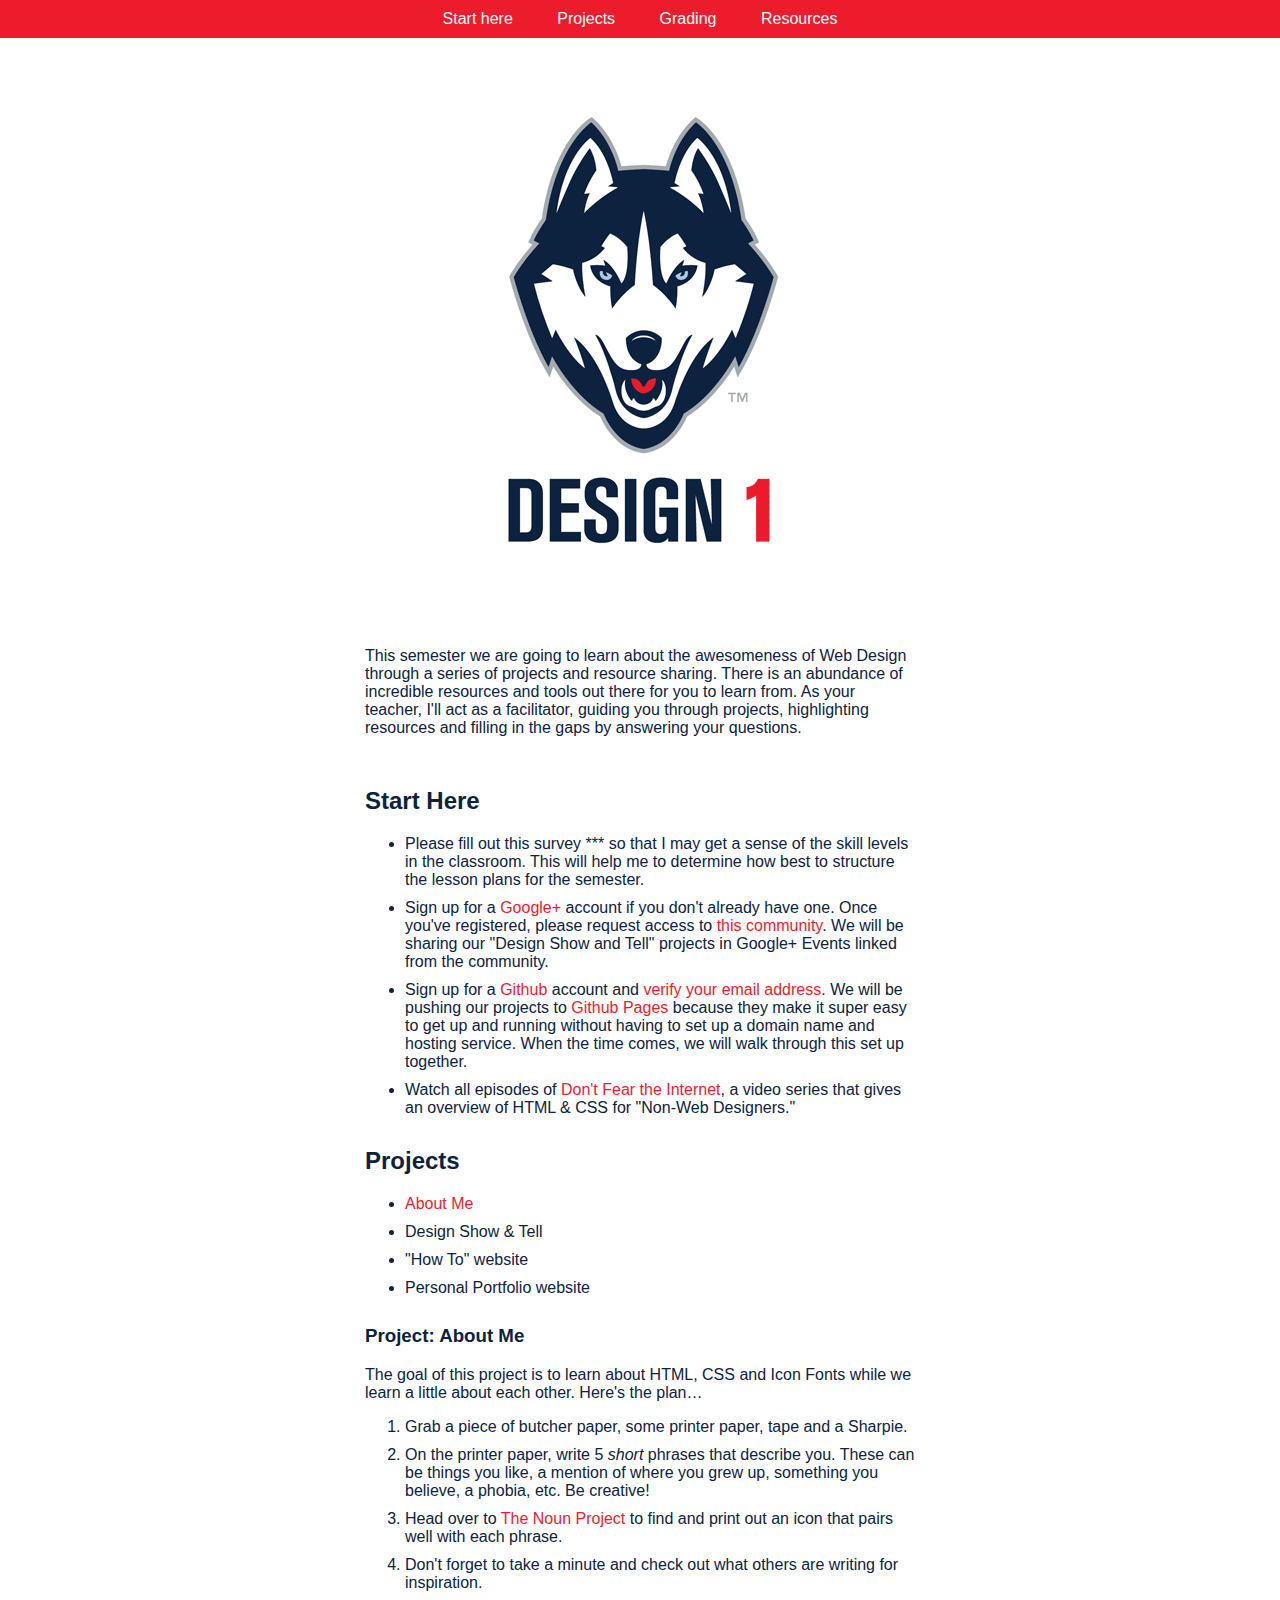
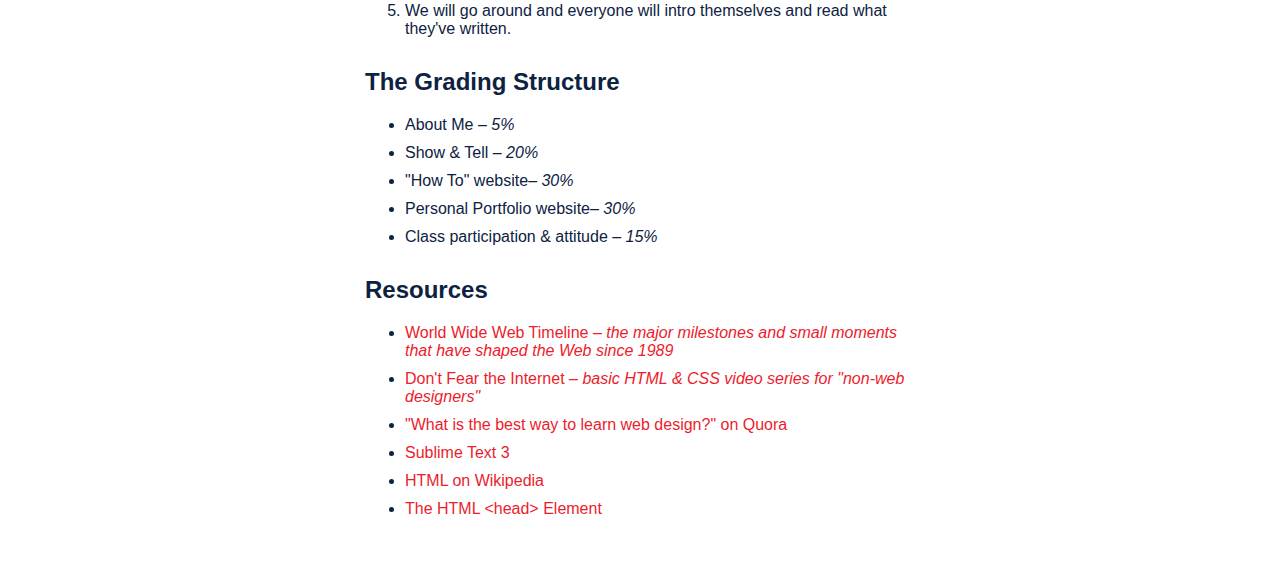
==== index.html @ 3c0ff1e0 "initial commit" ====
<!doctype html>

<html lang="en">
<head>

	<title>UCONN Design 1</title>
	<meta charset="utf-8">

	<!-- css -->
	<link rel="stylesheet" href="//normalize-css.googlecode.com/svn/trunk/normalize.css" />
	<link rel="stylesheet" href="css/style.css" />

</head>
<body>

	<nav class="nav">
		<ul class="nav__list">
			<li class="nav__item"><a href="#start">Start here</a></li>
			<li class="nav__item"><a href="#projects">Projects</a></li>
			<li class="nav__item"><a href="#grading">Grading</a></li>
			<li class="nav__item"><a href="#resources">Resources</a></li>
		</ul>
	</nav>

	<main>
		<h1 class="main__headline"><img src="img/Uconn-Design-1.gif" alt="UCONN Design 1"></h1>

		<p class="main__intro">  This semester we are going to learn about the awesomeness of Web Design through a series of projects and resource sharing. There is an abundance of incredible resources and tools out there for you to learn from. As your teacher, I'll act as a facilitator, guiding you through projects, highlighting resources and filling in the gaps by answering your questions.</p>

		<a class="anchor" name="start"></a>
		<h2>Start Here</h2>
		<ul>
			<li>
				Please fill out this survey *** so that I may get a sense of the skill levels in the classroom. This will help me to determine how best to structure the lesson plans for the semester.
			</li>
			<!-- <li>
				Sign up for a subscription to <a href="http://teamtreehouse.com/">Treehouse</a>. They offer a 14 day free trial and $9/month discounted student plan. To get the discount, they ask that you&hellip; <em>"<a href="mailto:help@teamtreehouse.com">email</a> a valid student photo ID or a valid photo ID with your name on it. We also need to see a recent class document, that includes your name, date and school's name, such as a class schedule, tuition bill or an unofficial transcript."</em>
			</li> -->
			<li>
				Sign up for a <a href="https://plus.google.com/">Google+</a> account if you don't already have one. Once you've registered, please request access to <a href="https://plus.google.com/communities/111374375350302567583">this community</a>. We will be sharing our "Design Show and Tell" projects in Google+ Events linked from the community.
			</li>
			<li>
				Sign up for a <a href="https://github.com/">Github</a> account and <a href="https://help.github.com/articles/verifying-your-email-address/">verify your email address</a>. We will be pushing our projects to <a href="https://pages.github.com/">Github Pages</a> because they make it super easy to get up and running without having to set up a domain name and hosting service. When the time comes, we will walk through this set up together.
			</li>
			<!-- <li>
				You are not required to buy a book, but if you learn better that way, I'd suggest ***
			</li> -->
			<li>				
				Watch all episodes of <a href="http://dontfeartheinternet.com/">Don't Fear the Internet</a>, a video series that gives an overview of <abbr>HTML</abbr> &amp; <abbr>CSS</abbr> for "Non-Web Designers."
			</li>
		</ul>

		<a class="anchor" name="projects"></a>
		<h2>Projects</h2>
		<ul>
			<li><a href="#project__aboutme">About Me</a></li>
			<li>Design Show &amp; Tell</li>
			<li>"How To" website</li>
			<li>Personal Portfolio website</li>
		</ul>

		<section>
			<a class="anchor" name="project__aboutme"></a>
			<h3>Project: About Me</h3>
			<p>The goal of this project is to learn about <abbr>HTML</abbr>, <abbr>CSS</abbr> and Icon Fonts while we learn a little about each other. Here's the plan&hellip;</p>
			<ol>
				<li>Grab a piece of butcher paper, some printer paper, tape and a Sharpie.</li>
				<li>On the printer paper, write 5 <em>short</em> phrases that describe you. These can be things you like, a mention of where you grew up, something you believe, a phobia, etc. Be creative!</li>
				<li>Head over to <a href="http://thenounproject.com/">The Noun Project</a> to find and print out an icon that pairs well with each phrase.</li>
				<li>Don't forget to take a minute and check out what others are writing for inspiration.</li>
				<li>We will go around and everyone will intro themselves and read what they've written.</li>
			</ol>

		</section>

		<a class="anchor" name="grading"></a>
		<h2>The Grading Structure</h2>
		<ul>
			<li>About Me <em>&ndash; 5%</em></li>
			<li>Show &amp; Tell <em>&ndash; 20%</em></li>
			<li>"How To" website<em>&ndash; 30%</em></li>
			<li>Personal Portfolio website<em>&ndash; 30%</em></li>
			<li>Class participation &amp; attitude <em>&ndash; 15%</em></li>
		</ul>

		<!-- <p>I've always been drawn to well designed things. I grew up skateboarding and listening to metal in Rockland County, NY. As a teenager, I loved the skateboarding culture and the artwork that accomapnied it. I remember obsessively staring at the detail of the graphics on the bottom of the skate boards in skateboard catalogs and the photos, use of type and whitespace in skateboard magazines. My friends and I used to take pictures and video of eachother skateboarding and doing stupid things, editing those photos and videos to share with a larger group of friends.</p>

		<p>Back in the dial up days kids used to use aol instant messanger to communicate. Turns out you could build these little programs or scripts to run inside the chat window. I had a friend who used to craft these little gems and unleash them on unsuspecting enemies. Because the script would essentially overload your bandwith, you're connection drop and you would be punted from the chat service, but not until you experienced a mini masterpiece. Imagine rainbows and middle fingers and pot leaves - all crafted with code. I found this whole experience mezmerizing! In between skate sessions, I started to watch over his shoulder as he would tinker - asking questions to learn more about the code he was writing, eventually crafting a punter of my very own.</p>

		<p>The web was just starting and as websites started to look more appealing, I started peering under the hood to understand how it was done.</p>

		<p>Loving technical challenges and systems thinking, I went to school for Networking and Telecommunications technology, but soon realized that I missed having art be more a part of my day t day. I switched schools, trasnferring to SUNY New Paltz to persue a BFA in Graphic Design. Even though the web was moving quickly, the majority of my studies were focused on print and foundational design principals.</p>

		<p>After school, I moved out west to be with my girlfriend, now wife, while she persued her degree. I started off working at a Sir Speedy printing press and then at a mom and pop design agency as the only designer in the office, reporting to a remote Creative Director. I did that for a few years while working part time with a high end wedding photographer and then we decided to move back east.</p>

		<p>2008/09 the market took a dive and no one was hiring. So, I started working for myself and used whatever connections I had to find jobs. I made a personal site for a friends coworker who was an opera singer. I picked up overflow work from the agency I previoulsy worked at, making playbills for AZ Opera and flash banners for Hoover Dirt Devil. I made logos for the company my aunt works for and logos for photographers I networked with. I got tired of filling out paperwork and chasing clients when all I wanted to do was get better at being a designer / developer, so I started looking for a full time job.</p>

		<p>Priceline stood out for me because of the brand recognition and because it didnt mean commuting to NYC. It was 5 years ago that I started there. It's changed dramatically over those 5 years. The technology, management style, office culture, processes, etc. All are different. Priceline seems to find an interesting balance, fluctuating between feeling like a stable corporate, top-down initiative and a lean, bottom-up, collaborative endevor. We are small relative to our competitors, so we can move more easily. The challenge is staying on par or ahead of the curve. It's a great learning experience figuring out how to navigate the variety of technical, design and management efforts we are tasked with, but I enjoy it.</p> -->
	

		<a class="anchor" name="resources"></a>
		<h2>Resources</h2>
		<ul>
			<li><a href="http://www.pewinternet.org/2014/03/11/world-wide-web-timeline/">World Wide Web Timeline &ndash; <em>the major milestones and small moments that have shaped the Web since 1989</em></a></li>
			<li><a href="http://www.dontfeartheinternet.com/">Don't Fear the Internet &ndash; <em>basic HTML &amp; CSS video series for "non-web designers"</em></a></li>
			<li><a href="http://www.quora.com/What-is-the-best-way-to-learn-web-design">"What is the best way to learn web design?" on Quora</a></li>
			<li><a href="http://www.sublimetext.com/">Sublime Text 3</a></li>
			<li><a href="http://en.wikipedia.org/wiki/HTML">HTML on Wikipedia</a></li>
			<li><a href="http://www.w3schools.com/htmL/html_head.asp">The HTML &lt;head&gt; Element</a></li>
		</ul>

	</main>	

</body>
</html>
---- css/style.css ----
body {
	font-family: Frutiger, "Frutiger Linotype", Univers, Calibri, "Gill Sans", "Gill Sans MT", "Myriad Pro", Myriad, "DejaVu Sans Condensed", "Liberation Sans", "Nimbus Sans L", Tahoma, Geneva, "Helvetica Neue", Helvetica, Arial, sans-serif;
	color: #0d223f;
	margin: 0;
	background: white;
}

a,
a:visited,
a:focus {
	color: #ec1c2c;
	text-decoration: none;
}

a:hover {
	border-bottom: 1px solid #ec1c2c;
}

.anchor {
	position: relative;
	top: -60px;
	display: block;
}

/* LISTS */

li {
	padding-bottom: 10px;
}

/* NAV */
.nav {
	width: 100%;
	margin: 0 auto;
	text-align: center;
	background: #ec1c2c;
}

.nav__list {
	list-style-type: none;
	padding: 10px;
	margin: 0;
}

.nav__item {
	display: inline;
	padding: 5px 20px;
}

.nav a {
	color: white;
}

.nav a:hover {
	border-bottom: 1px solid white;
}


/* MAIN */

main {
	max-width: 550px;
	margin: 0 auto;
	padding: 20px;
}

.main__headline {
	text-align: center;
}

.main__intro {
	padding-bottom: 30px;
}
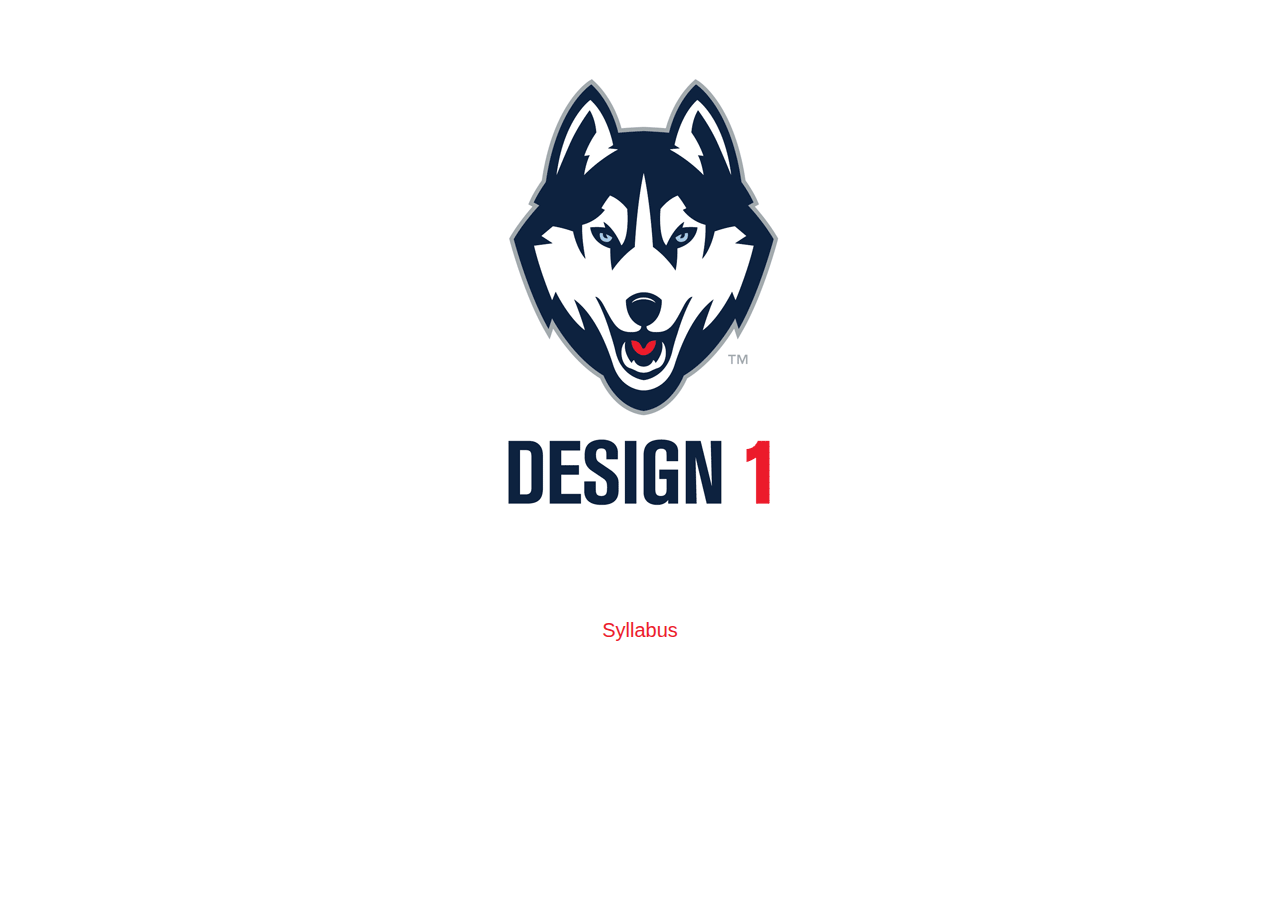
==== commit 3507c1b7: "setting up the syllabus" ====
--- a/index.html
+++ b/index.html
@@ -13,67 +13,19 @@
 </head>
 <body>
 
-	<nav class="nav">
-		<ul class="nav__list">
-			<li class="nav__item"><a href="#start">Start here</a></li>
-			<li class="nav__item"><a href="#projects">Projects</a></li>
-			<li class="nav__item"><a href="#grading">Grading</a></li>
-			<li class="nav__item"><a href="#resources">Resources</a></li>
-		</ul>
-	</nav>
-
-	<main>
+	<main class="main">
 		<h1 class="main__headline"><img src="img/Uconn-Design-1.gif" alt="UCONN Design 1"></h1>
 
-		<p class="main__intro">  This semester we are going to learn about the awesomeness of Web Design through a series of projects and resource sharing. There is an abundance of incredible resources and tools out there for you to learn from. As your teacher, I'll act as a facilitator, guiding you through projects, highlighting resources and filling in the gaps by answering your questions.</p>
+		<nav class="nav">
+			<ul class="nav__list">
+				<li class="nav__item"><a href="syllabus.html">Syllabus</a></li>
+				<!-- <li class="nav__item"><a href="#projects">Projects</a></li>
+				<li class="nav__item"><a href="#grading">Grading</a></li>
+				<li class="nav__item"><a href="#resources">Resources</a></li> -->
+			</ul>
+		</nav>		
 
-		<a class="anchor" name="start"></a>
-		<h2>Start Here</h2>
-		<ul>
-			<li>
-				Please fill out this survey *** so that I may get a sense of the skill levels in the classroom. This will help me to determine how best to structure the lesson plans for the semester.
-			</li>
-			<!-- <li>
-				Sign up for a subscription to <a href="http://teamtreehouse.com/">Treehouse</a>. They offer a 14 day free trial and $9/month discounted student plan. To get the discount, they ask that you&hellip; <em>"<a href="mailto:help@teamtreehouse.com">email</a> a valid student photo ID or a valid photo ID with your name on it. We also need to see a recent class document, that includes your name, date and school's name, such as a class schedule, tuition bill or an unofficial transcript."</em>
-			</li> -->
-			<li>
-				Sign up for a <a href="https://plus.google.com/">Google+</a> account if you don't already have one. Once you've registered, please request access to <a href="https://plus.google.com/communities/111374375350302567583">this community</a>. We will be sharing our "Design Show and Tell" projects in Google+ Events linked from the community.
-			</li>
-			<li>
-				Sign up for a <a href="https://github.com/">Github</a> account and <a href="https://help.github.com/articles/verifying-your-email-address/">verify your email address</a>. We will be pushing our projects to <a href="https://pages.github.com/">Github Pages</a> because they make it super easy to get up and running without having to set up a domain name and hosting service. When the time comes, we will walk through this set up together.
-			</li>
-			<!-- <li>
-				You are not required to buy a book, but if you learn better that way, I'd suggest ***
-			</li> -->
-			<li>				
-				Watch all episodes of <a href="http://dontfeartheinternet.com/">Don't Fear the Internet</a>, a video series that gives an overview of <abbr>HTML</abbr> &amp; <abbr>CSS</abbr> for "Non-Web Designers."
-			</li>
-		</ul>
-
-		<a class="anchor" name="projects"></a>
-		<h2>Projects</h2>
-		<ul>
-			<li><a href="#project__aboutme">About Me</a></li>
-			<li>Design Show &amp; Tell</li>
-			<li>"How To" website</li>
-			<li>Personal Portfolio website</li>
-		</ul>
-
-		<section>
-			<a class="anchor" name="project__aboutme"></a>
-			<h3>Project: About Me</h3>
-			<p>The goal of this project is to learn about <abbr>HTML</abbr>, <abbr>CSS</abbr> and Icon Fonts while we learn a little about each other. Here's the plan&hellip;</p>
-			<ol>
-				<li>Grab a piece of butcher paper, some printer paper, tape and a Sharpie.</li>
-				<li>On the printer paper, write 5 <em>short</em> phrases that describe you. These can be things you like, a mention of where you grew up, something you believe, a phobia, etc. Be creative!</li>
-				<li>Head over to <a href="http://thenounproject.com/">The Noun Project</a> to find and print out an icon that pairs well with each phrase.</li>
-				<li>Don't forget to take a minute and check out what others are writing for inspiration.</li>
-				<li>We will go around and everyone will intro themselves and read what they've written.</li>
-			</ol>
-
-		</section>
-
-		<a class="anchor" name="grading"></a>
+		<!-- <a class="anchor" name="grading"></a>
 		<h2>The Grading Structure</h2>
 		<ul>
 			<li>About Me <em>&ndash; 5%</em></li>
@@ -81,7 +33,7 @@
 			<li>"How To" website<em>&ndash; 30%</em></li>
 			<li>Personal Portfolio website<em>&ndash; 30%</em></li>
 			<li>Class participation &amp; attitude <em>&ndash; 15%</em></li>
-		</ul>
+		</ul> -->
 
 		<!-- <p>I've always been drawn to well designed things. I grew up skateboarding and listening to metal in Rockland County, NY. As a teenager, I loved the skateboarding culture and the artwork that accomapnied it. I remember obsessively staring at the detail of the graphics on the bottom of the skate boards in skateboard catalogs and the photos, use of type and whitespace in skateboard magazines. My friends and I used to take pictures and video of eachother skateboarding and doing stupid things, editing those photos and videos to share with a larger group of friends.</p>
 
@@ -98,7 +50,7 @@
 		<p>Priceline stood out for me because of the brand recognition and because it didnt mean commuting to NYC. It was 5 years ago that I started there. It's changed dramatically over those 5 years. The technology, management style, office culture, processes, etc. All are different. Priceline seems to find an interesting balance, fluctuating between feeling like a stable corporate, top-down initiative and a lean, bottom-up, collaborative endevor. We are small relative to our competitors, so we can move more easily. The challenge is staying on par or ahead of the curve. It's a great learning experience figuring out how to navigate the variety of technical, design and management efforts we are tasked with, but I enjoy it.</p> -->
 	
 
-		<a class="anchor" name="resources"></a>
+		<!-- <a class="anchor" name="resources"></a>
 		<h2>Resources</h2>
 		<ul>
 			<li><a href="http://www.pewinternet.org/2014/03/11/world-wide-web-timeline/">World Wide Web Timeline &ndash; <em>the major milestones and small moments that have shaped the Web since 1989</em></a></li>
@@ -107,7 +59,7 @@
 			<li><a href="http://www.sublimetext.com/">Sublime Text 3</a></li>
 			<li><a href="http://en.wikipedia.org/wiki/HTML">HTML on Wikipedia</a></li>
 			<li><a href="http://www.w3schools.com/htmL/html_head.asp">The HTML &lt;head&gt; Element</a></li>
-		</ul>
+		</ul> -->
 
 	</main>	
 
--- a/css/style.css
+++ b/css/style.css
@@ -33,7 +33,7 @@
 	width: 100%;
 	margin: 0 auto;
 	text-align: center;
-	background: #ec1c2c;
+	font-size: 20px;
 }
 
 .nav__list {
@@ -44,21 +44,14 @@
 
 .nav__item {
 	display: inline;
-	padding: 5px 20px;
+	padding: 20px;
 }
 
-.nav a {
-	color: white;
-}
-
-.nav a:hover {
-	border-bottom: 1px solid white;
-}
 
 
 /* MAIN */
 
-main {
+.main {
 	max-width: 550px;
 	margin: 0 auto;
 	padding: 20px;
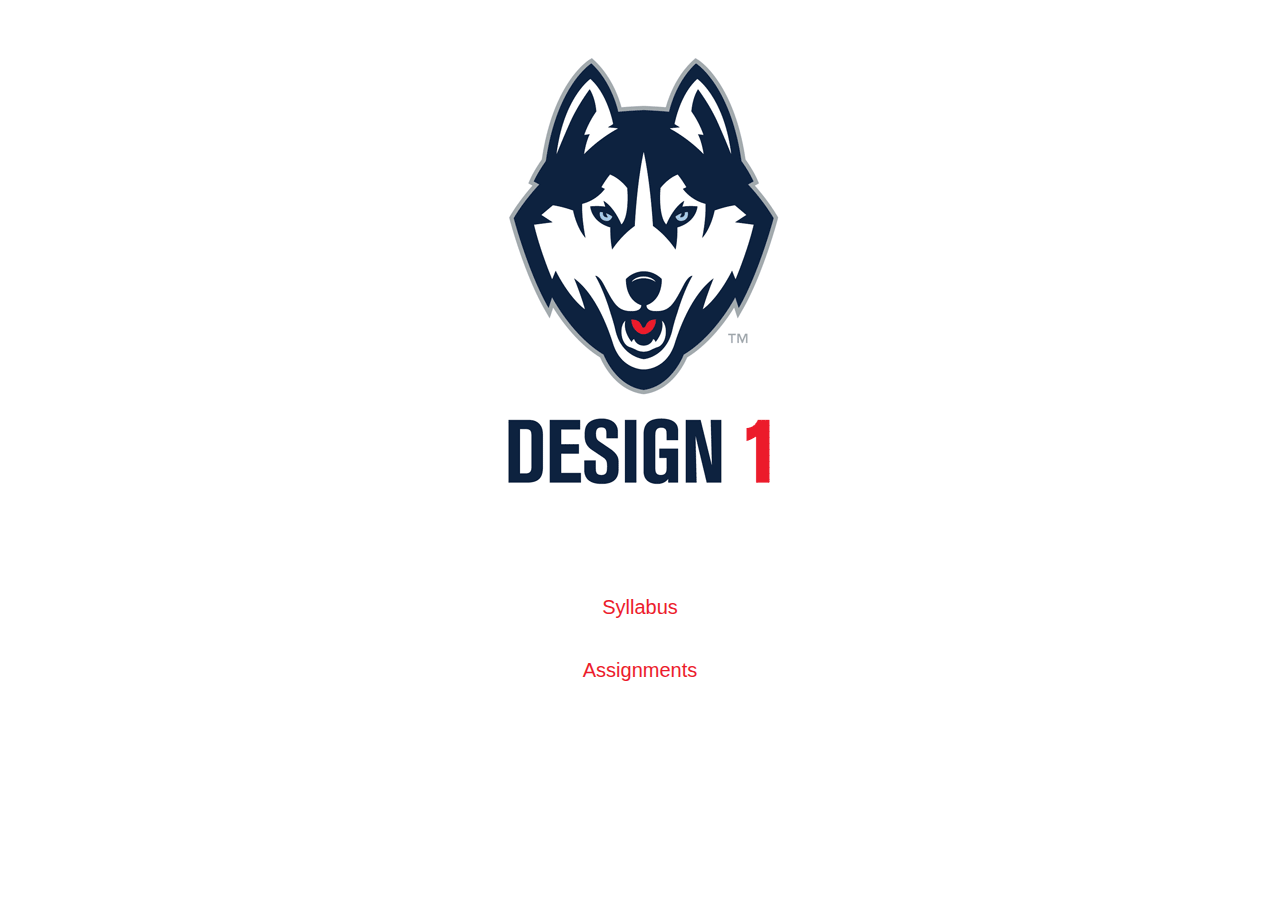
==== commit 421ea101: "added in assignments page" ====
--- a/index.html
+++ b/index.html
@@ -19,6 +19,7 @@
 		<nav class="nav">
 			<ul class="nav__list">
 				<li class="nav__item"><a href="syllabus.html">Syllabus</a></li>
+				<li class="nav__item"><a href="assignments.html">Assignments</a></li>
 				<!-- <li class="nav__item"><a href="#projects">Projects</a></li>
 				<li class="nav__item"><a href="#grading">Grading</a></li>
 				<li class="nav__item"><a href="#resources">Resources</a></li> -->
--- a/css/style.css
+++ b/css/style.css
@@ -24,6 +24,11 @@
 
 /* LISTS */
 
+ul {
+	list-style-type: none;
+	padding-left: 0;
+}
+
 li {
 	padding-bottom: 10px;
 }
@@ -43,10 +48,17 @@
 }
 
 .nav__item {
-	display: inline;
+	display: block;
 	padding: 20px;
 }
 
+
+/* Home Link */
+
+.home-link {
+	display: inline-block;
+	margin-bottom: 20px;
+}
 
 
 /* MAIN */
@@ -59,6 +71,7 @@
 
 .main__headline {
 	text-align: center;
+	margin: 0;
 }
 
 .main__intro {
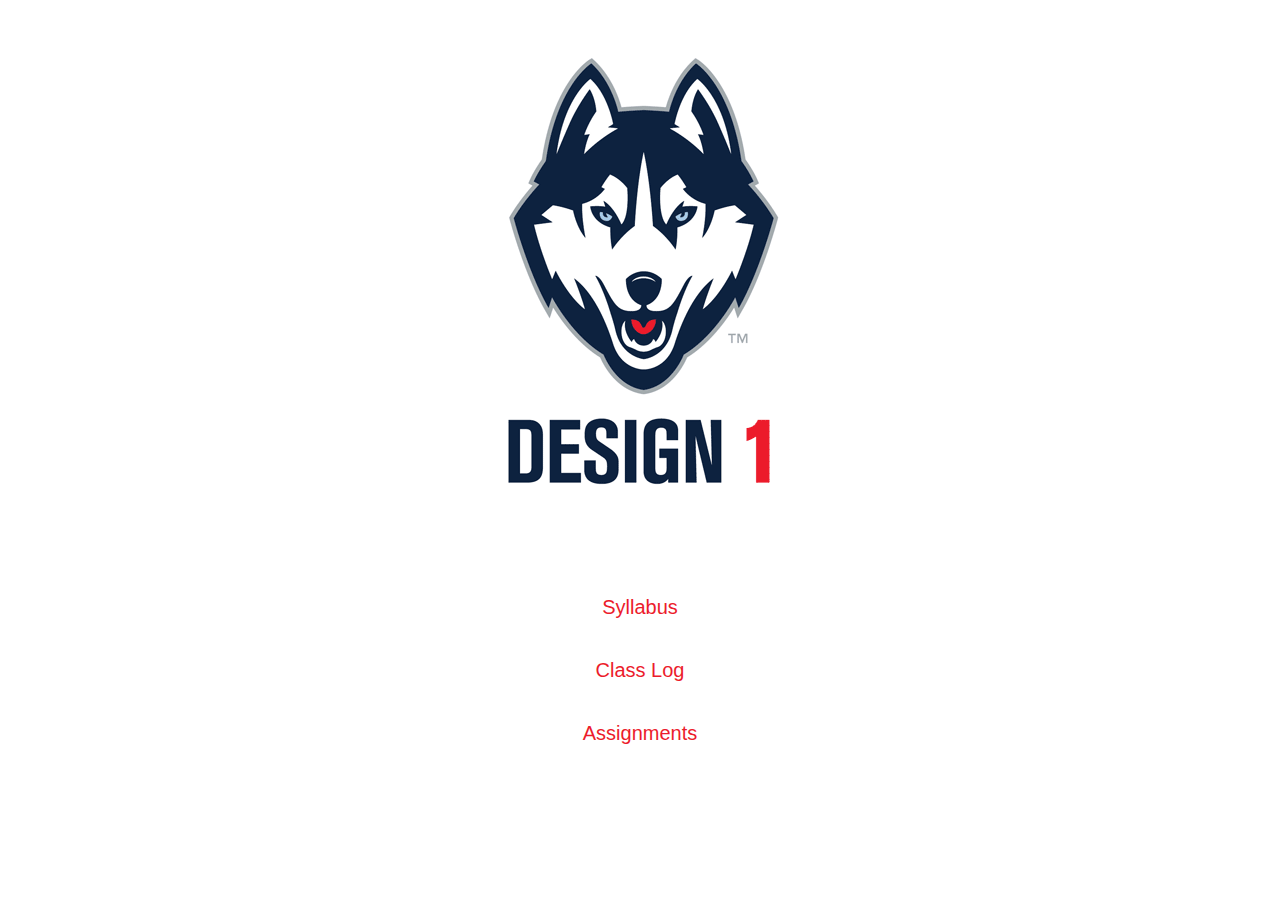
==== commit 12f7e690: "added a whole bunch of content" ====
--- a/index.html
+++ b/index.html
@@ -19,6 +19,7 @@
 		<nav class="nav">
 			<ul class="nav__list">
 				<li class="nav__item"><a href="syllabus.html">Syllabus</a></li>
+				<li class="nav__item"><a href="log.html">Class Log</a></li>
 				<li class="nav__item"><a href="assignments.html">Assignments</a></li>
 				<!-- <li class="nav__item"><a href="#projects">Projects</a></li>
 				<li class="nav__item"><a href="#grading">Grading</a></li>
--- a/css/style.css
+++ b/css/style.css
@@ -76,4 +76,12 @@
 
 .main__intro {
 	padding-bottom: 30px;
-}+}
+
+
+/* Syllabus */
+
+.syllabus__last-p {
+	margin-bottom: 30px;
+}
+
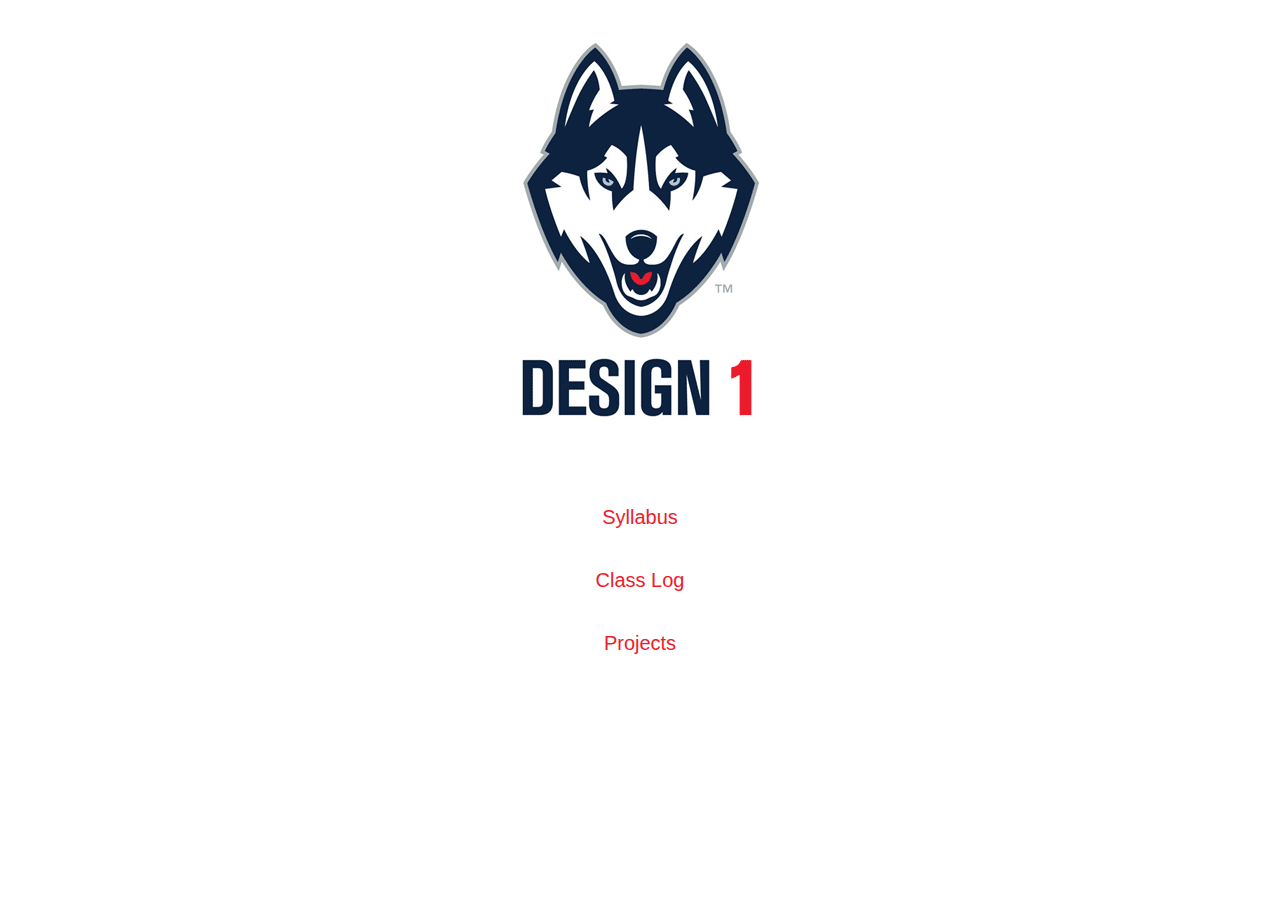
==== commit 8576d4e0: "added instructor background to about project" ====
--- a/index.html
+++ b/index.html
@@ -20,10 +20,7 @@
 			<ul class="nav__list">
 				<li class="nav__item"><a href="syllabus.html">Syllabus</a></li>
 				<li class="nav__item"><a href="log.html">Class Log</a></li>
-				<li class="nav__item"><a href="assignments.html">Assignments</a></li>
-				<!-- <li class="nav__item"><a href="#projects">Projects</a></li>
-				<li class="nav__item"><a href="#grading">Grading</a></li>
-				<li class="nav__item"><a href="#resources">Resources</a></li> -->
+				<li class="nav__item"><a href="projects.html">Projects</a></li>
 			</ul>
 		</nav>		
 
--- a/css/style.css
+++ b/css/style.css
@@ -81,7 +81,8 @@
 
 /* Syllabus */
 
-.syllabus__last-p {
+.syllabus__last-p,
+.projects__last-p {
 	margin-bottom: 30px;
 }
 
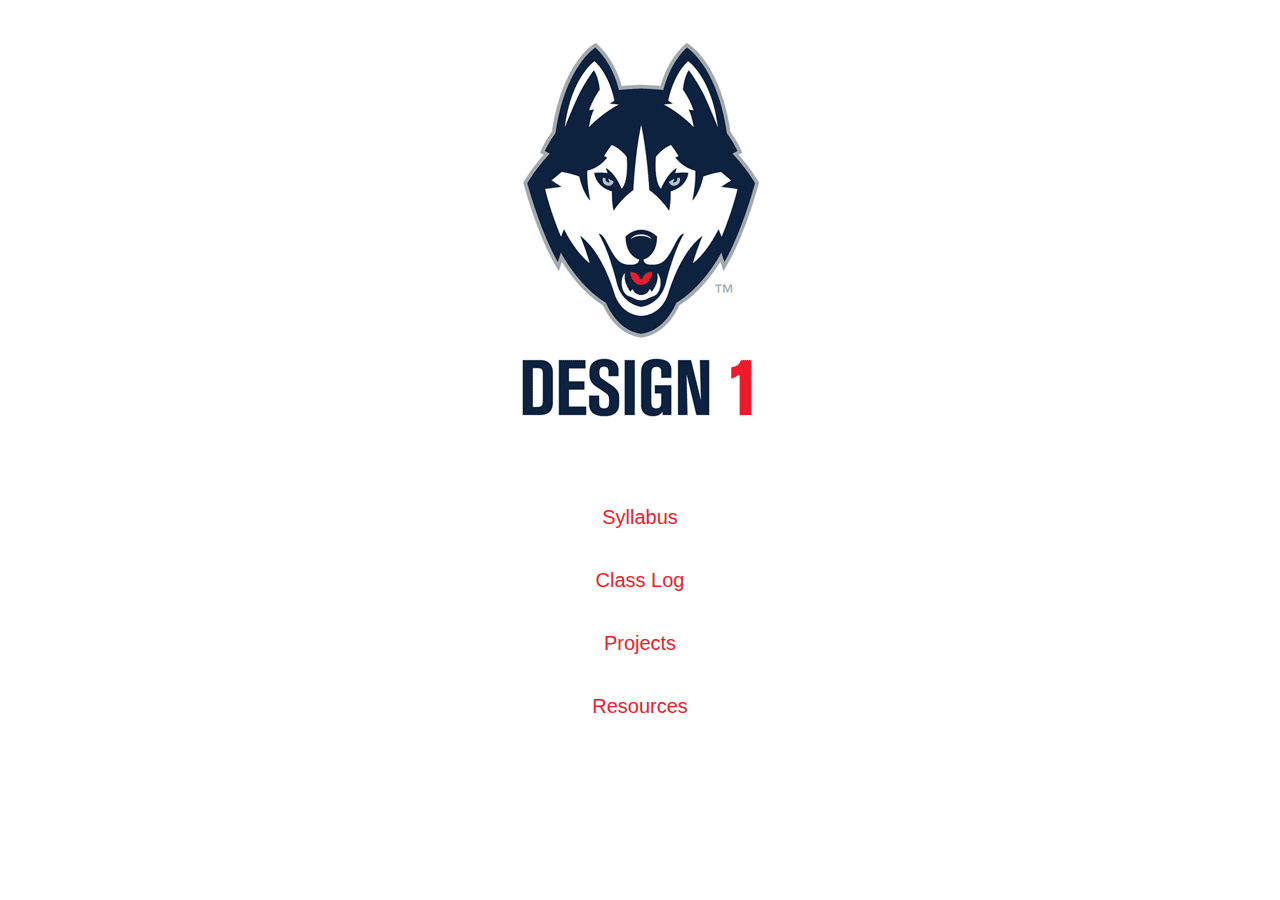
==== commit 943e9026: "adding more content" ====
--- a/index.html
+++ b/index.html
@@ -21,6 +21,7 @@
 				<li class="nav__item"><a href="syllabus.html">Syllabus</a></li>
 				<li class="nav__item"><a href="log.html">Class Log</a></li>
 				<li class="nav__item"><a href="projects.html">Projects</a></li>
+				<li class="nav__item"><a href="resources.html">Resources</a></li>
 			</ul>
 		</nav>		
 
--- a/css/style.css
+++ b/css/style.css
@@ -58,6 +58,7 @@
 .home-link {
 	display: inline-block;
 	margin-bottom: 20px;
+	border-bottom: 1px solid white;
 }
 
 
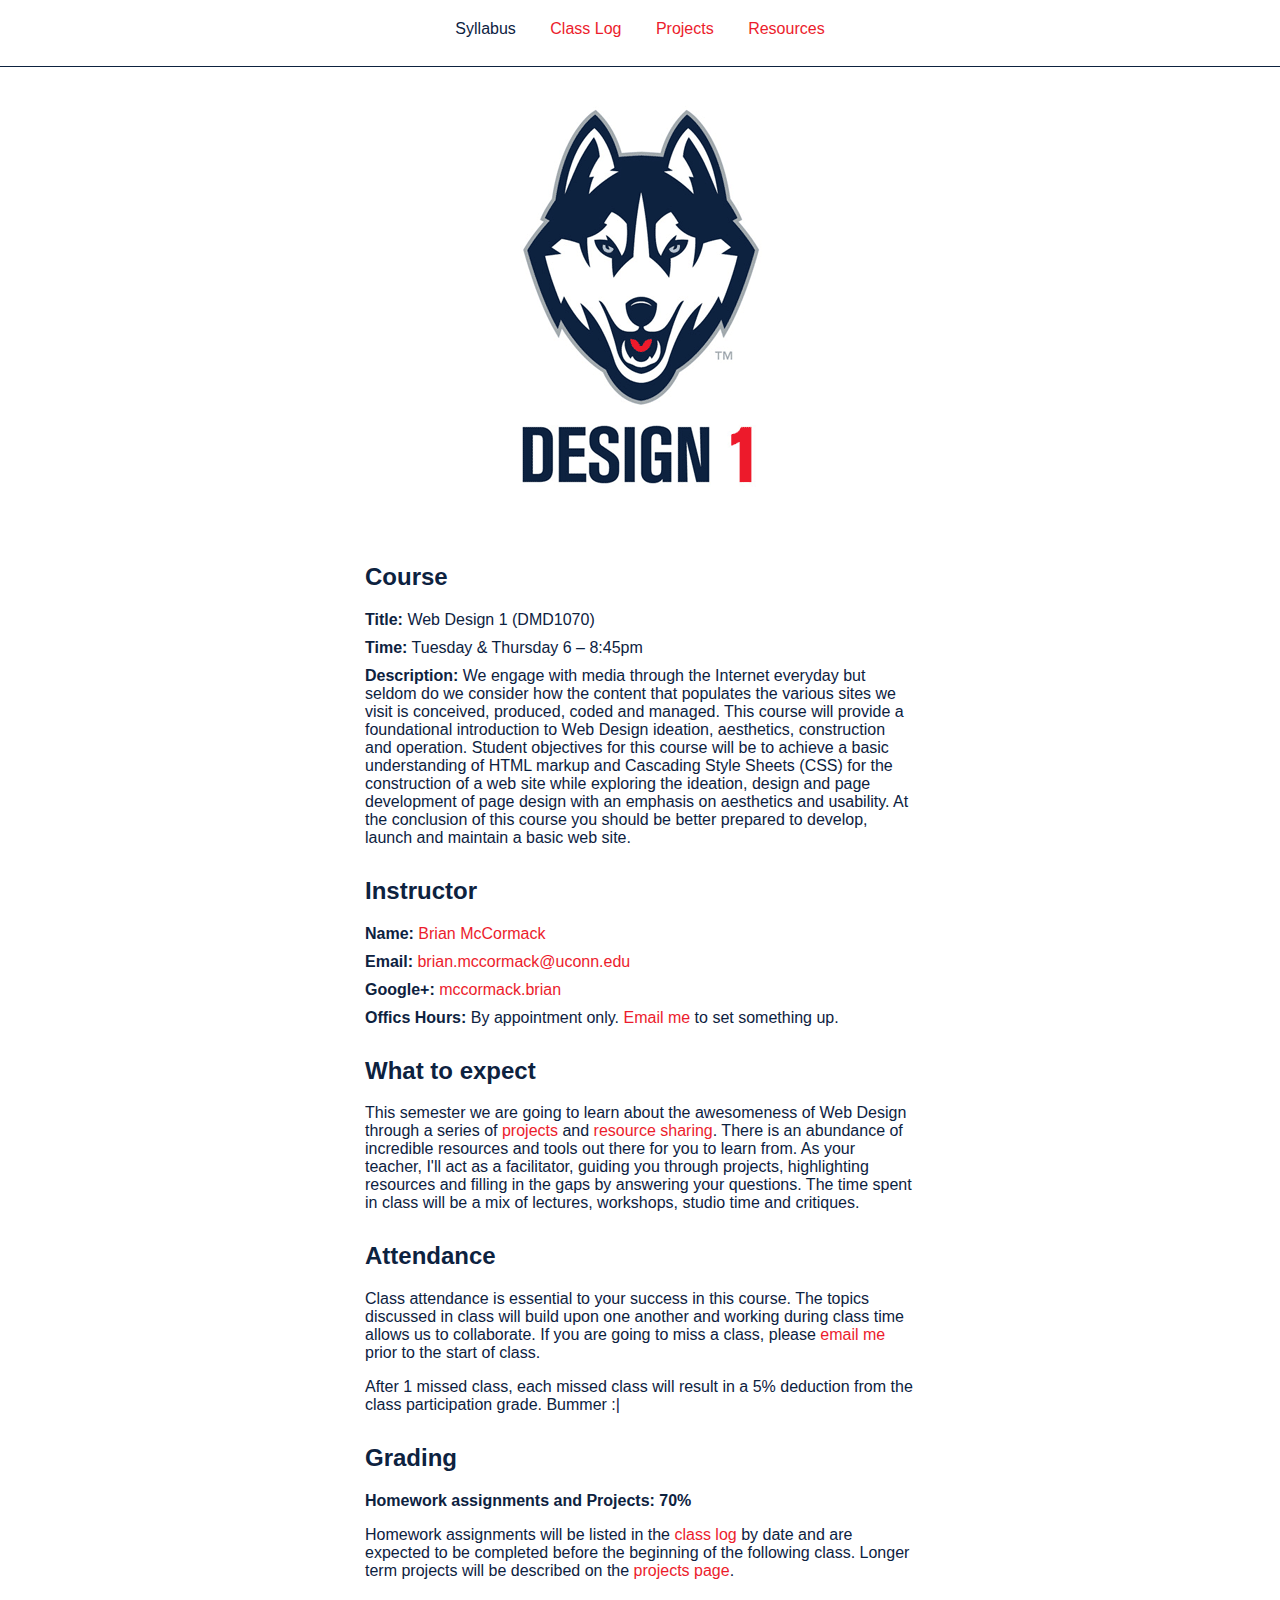
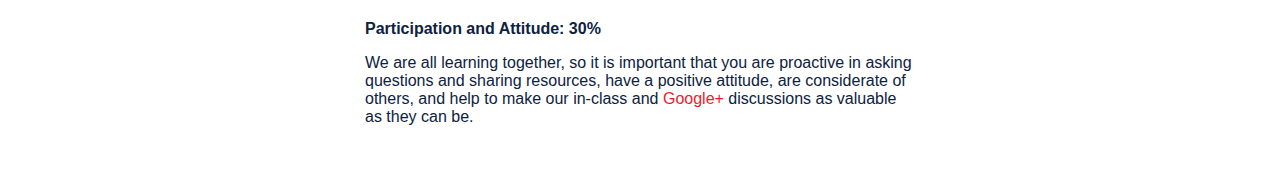
==== commit baf63873: "killed index" ====
--- a/index.html
+++ b/index.html
@@ -1,9 +1,8 @@
 <!doctype html>
-
-<html lang="en">
+<html>
 <head>
 
-	<title>UCONN Design 1</title>
+	<title>UCONN Design 1 - Syllabus</title>
 	<meta charset="utf-8">
 
 	<!-- css -->
@@ -11,57 +10,77 @@
 	<link rel="stylesheet" href="css/style.css" />
 
 </head>
-<body>
+<body>	
+
+
+	<nav class="nav">
+		<ul class="nav__list">
+			<li class="nav__item"><a class="is-active" href="index.html">Syllabus</a></li>
+			<li class="nav__item"><a href="log.html">Class Log</a></li>
+			<li class="nav__item"><a href="projects.html">Projects</a></li>
+			<li class="nav__item"><a href="resources.html">Resources</a></li>
+		</ul>
+	</nav>
 
 	<main class="main">
+
 		<h1 class="main__headline"><img src="img/Uconn-Design-1.gif" alt="UCONN Design 1"></h1>
 
-		<nav class="nav">
-			<ul class="nav__list">
-				<li class="nav__item"><a href="syllabus.html">Syllabus</a></li>
-				<li class="nav__item"><a href="log.html">Class Log</a></li>
-				<li class="nav__item"><a href="projects.html">Projects</a></li>
-				<li class="nav__item"><a href="resources.html">Resources</a></li>
-			</ul>
-		</nav>		
+		<h2>Course</h2>
+		<ul>
+			<li>
+				<strong>Title:</strong>
+				<span>Web Design 1 (DMD1070)</span>
+			</li>
+			<li>
+				<strong>Time:</strong>
+				<span>Tuesday &amp; Thursday 6 &ndash; 8:45pm</span>
+			</li>
+			<li>
+				<strong>Description:</strong>
+				<span>We engage with media through the Internet everyday but seldom do we consider how the content that populates the various sites we visit is conceived, produced, coded and managed. This course will provide a foundational introduction to Web Design ideation, aesthetics, construction and operation. Student objectives for this course will be to achieve a basic understanding of HTML markup and Cascading Style Sheets (CSS) for the construction of a web site while exploring the ideation, design and page development of page design with an emphasis on aesthetics and usability. At the conclusion of this course you should be better prepared to develop, launch and maintain a basic web site.</span>
+			</li>			
+		</ul>
 
-		<!-- <a class="anchor" name="grading"></a>
-		<h2>The Grading Structure</h2>
+		<h2>Instructor</h2>
 		<ul>
-			<li>About Me <em>&ndash; 5%</em></li>
-			<li>Show &amp; Tell <em>&ndash; 20%</em></li>
-			<li>"How To" website<em>&ndash; 30%</em></li>
-			<li>Personal Portfolio website<em>&ndash; 30%</em></li>
-			<li>Class participation &amp; attitude <em>&ndash; 15%</em></li>
-		</ul> -->
+			<li>
+				<strong>Name:</strong>
+				<span><a href="http://brianfromnewyork.com/">Brian McCormack</a></span>
+			</li>
+			<li>
+				<strong>Email:</strong>
+				<span><a href="mailto:brian.mccormack@uconn.edu">brian.mccormack@uconn.edu</a></span>				
+			</li>
+			<li>
+				<strong>Google+:</strong>
+				<span><a href="https://plus.google.com/104429623446302225174/posts">mccormack.brian</a></span>
+			</li>
+			<li>
+				<strong>Offics Hours:</strong>
+				<span>By appointment only. <a href="mailto:brian.mccormack@uconn.edu">Email me</a> to set something up.</span>
+			</li>
+		</ul>
 
-		<!-- <p>I've always been drawn to well designed things. I grew up skateboarding and listening to metal in Rockland County, NY. As a teenager, I loved the skateboarding culture and the artwork that accomapnied it. I remember obsessively staring at the detail of the graphics on the bottom of the skate boards in skateboard catalogs and the photos, use of type and whitespace in skateboard magazines. My friends and I used to take pictures and video of eachother skateboarding and doing stupid things, editing those photos and videos to share with a larger group of friends.</p>
+		<h2>What to expect</h2>
+		<p class="syllabus__last-p">This semester we are going to learn about the awesomeness of Web Design through a series of <a href="projects.html">projects </a> and <a href="https://plus.google.com/communities/111374375350302567583">resource sharing</a>. There is an abundance of incredible resources and tools out there for you to learn from. As your teacher, I'll act as a facilitator, guiding you through projects, highlighting resources and filling in the gaps by answering your questions. The time spent in class will be a mix of lectures, workshops, studio time and critiques.</p>
 
-		<p>Back in the dial up days kids used to use aol instant messanger to communicate. Turns out you could build these little programs or scripts to run inside the chat window. I had a friend who used to craft these little gems and unleash them on unsuspecting enemies. Because the script would essentially overload your bandwith, you're connection drop and you would be punted from the chat service, but not until you experienced a mini masterpiece. Imagine rainbows and middle fingers and pot leaves - all crafted with code. I found this whole experience mezmerizing! In between skate sessions, I started to watch over his shoulder as he would tinker - asking questions to learn more about the code he was writing, eventually crafting a punter of my very own.</p>
+		<h2>Attendance</h2>
+		<p>Class attendance is essential to your success in this course. The topics discussed in class will build upon one another and working during class time allows us to collaborate. If you are going to miss a class, please <a href="mailto:brian.mccormack@uconn.edu">email me</a> prior to the start of class.</p>
+		<p class="syllabus__last-p">After 1 missed class, each missed class will result in a 5% deduction from the class participation grade. Bummer :|</p>
 
-		<p>The web was just starting and as websites started to look more appealing, I started peering under the hood to understand how it was done.</p>
-
-		<p>Loving technical challenges and systems thinking, I went to school for Networking and Telecommunications technology, but soon realized that I missed having art be more a part of my day t day. I switched schools, trasnferring to SUNY New Paltz to persue a BFA in Graphic Design. Even though the web was moving quickly, the majority of my studies were focused on print and foundational design principals.</p>
-
-		<p>After school, I moved out west to be with my girlfriend, now wife, while she persued her degree. I started off working at a Sir Speedy printing press and then at a mom and pop design agency as the only designer in the office, reporting to a remote Creative Director. I did that for a few years while working part time with a high end wedding photographer and then we decided to move back east.</p>
-
-		<p>2008/09 the market took a dive and no one was hiring. So, I started working for myself and used whatever connections I had to find jobs. I made a personal site for a friends coworker who was an opera singer. I picked up overflow work from the agency I previoulsy worked at, making playbills for AZ Opera and flash banners for Hoover Dirt Devil. I made logos for the company my aunt works for and logos for photographers I networked with. I got tired of filling out paperwork and chasing clients when all I wanted to do was get better at being a designer / developer, so I started looking for a full time job.</p>
-
-		<p>Priceline stood out for me because of the brand recognition and because it didnt mean commuting to NYC. It was 5 years ago that I started there. It's changed dramatically over those 5 years. The technology, management style, office culture, processes, etc. All are different. Priceline seems to find an interesting balance, fluctuating between feeling like a stable corporate, top-down initiative and a lean, bottom-up, collaborative endevor. We are small relative to our competitors, so we can move more easily. The challenge is staying on par or ahead of the curve. It's a great learning experience figuring out how to navigate the variety of technical, design and management efforts we are tasked with, but I enjoy it.</p> -->
-	
-
-		<!-- <a class="anchor" name="resources"></a>
-		<h2>Resources</h2>
+		<h2>Grading</h2>
 		<ul>
-			<li><a href="http://www.pewinternet.org/2014/03/11/world-wide-web-timeline/">World Wide Web Timeline &ndash; <em>the major milestones and small moments that have shaped the Web since 1989</em></a></li>
-			<li><a href="http://www.dontfeartheinternet.com/">Don't Fear the Internet &ndash; <em>basic HTML &amp; CSS video series for "non-web designers"</em></a></li>
-			<li><a href="http://www.quora.com/What-is-the-best-way-to-learn-web-design">"What is the best way to learn web design?" on Quora</a></li>
-			<li><a href="http://www.sublimetext.com/">Sublime Text 3</a></li>
-			<li><a href="http://en.wikipedia.org/wiki/HTML">HTML on Wikipedia</a></li>
-			<li><a href="http://www.w3schools.com/htmL/html_head.asp">The HTML &lt;head&gt; Element</a></li>
-		</ul> -->
-
+			<li>
+				<strong>Homework assignments and Projects: 70%</strong>
+				<p class="syllabus__last-p">Homework assignments will be listed in the <a href="log.html">class log</a> by date and are expected to be completed before the beginning of the following class. Longer term projects will be described on the <a href="projects.html">projects page</a>.</p>
+			</li>
+			<li>
+				<strong>Participation and Attitude: 30%</strong>
+				<p>We are all learning together, so it is important that you are proactive in asking questions and sharing resources, have a positive attitude, are considerate of others, and help to make our in-class and <a href="https://plus.google.com/communities/111374375350302567583">Google+</a> discussions as valuable as they can be.</p>
+			</li>
+		</ul>
 	</main>	
 
 </body>
-</html>
+</html>--- a/css/style.css
+++ b/css/style.css
@@ -35,22 +35,36 @@
 
 /* NAV */
 .nav {
-	width: 100%;
 	margin: 0 auto;
+	padding: 20px 20px 18px;	
+	border-bottom: 1px solid #0d223f;
 	text-align: center;
-	font-size: 20px;
 }
 
 .nav__list {
 	list-style-type: none;
-	padding: 10px;
 	margin: 0;
 }
 
 .nav__item {
-	display: block;
-	padding: 20px;
+	display: inline-block;
+	margin-right: 30px;
 }
+
+.nav__item:last-child {
+	margin-right: 0;
+}
+
+a.is-active,
+a.is-active:hover {
+	color: #0d223f;
+	border-bottom: 0 none;
+	cursor: default;
+}
+
+/* NAV HOME */
+
+
 
 
 /* Home Link */
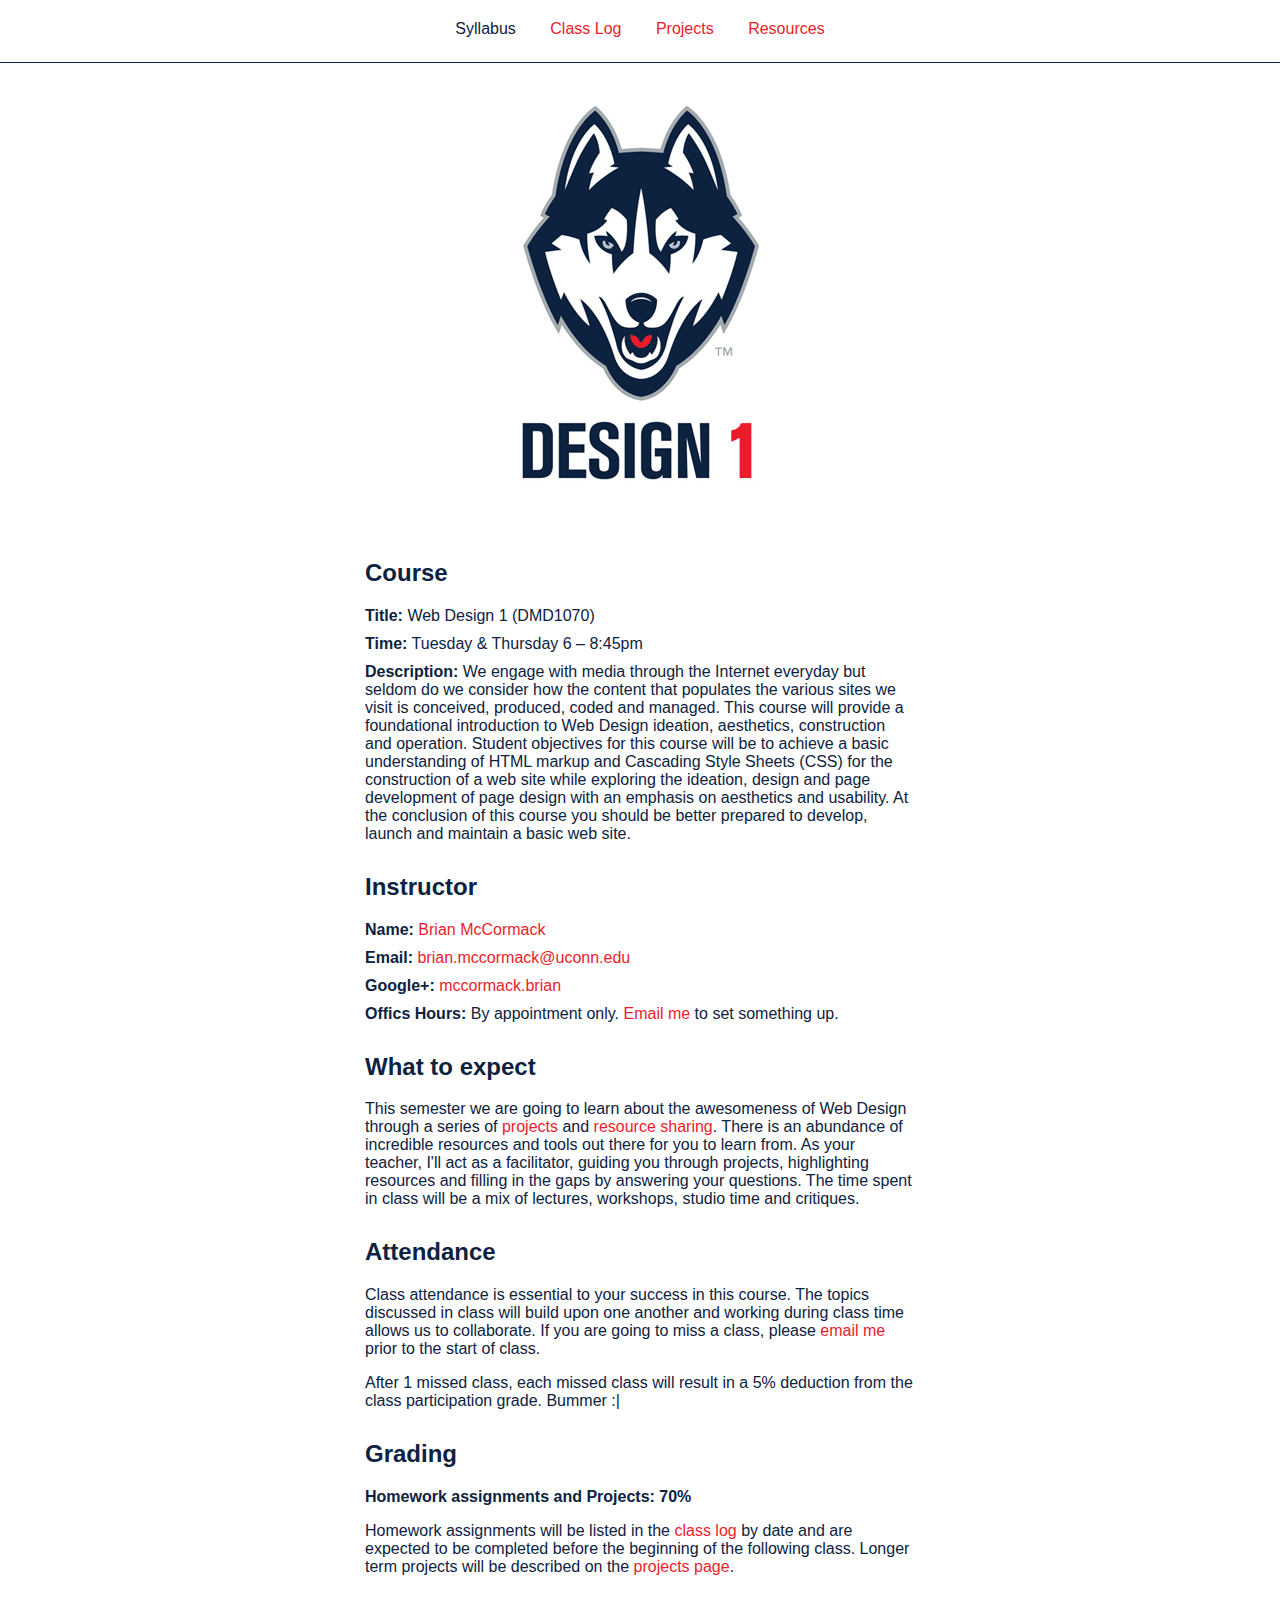
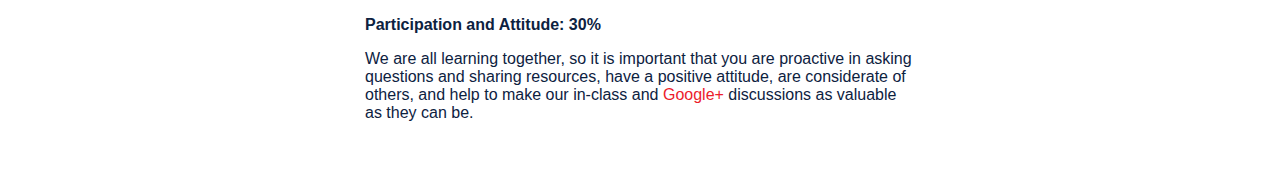
==== commit e198c260: "viewport on index" ====
--- a/index.html
+++ b/index.html
@@ -4,6 +4,7 @@
 
 	<title>UCONN Design 1 - Syllabus</title>
 	<meta charset="utf-8">
+	<meta name="viewport" content="width=device-width, initial-scale=1">
 
 	<!-- css -->
 	<link rel="stylesheet" href="//normalize-css.googlecode.com/svn/trunk/normalize.css" />
--- a/css/style.css
+++ b/css/style.css
@@ -36,7 +36,7 @@
 /* NAV */
 .nav {
 	margin: 0 auto;
-	padding: 20px 20px 18px;	
+	padding: 20px 20px 14px;	
 	border-bottom: 1px solid #0d223f;
 	text-align: center;
 }
@@ -101,3 +101,7 @@
 	margin-bottom: 30px;
 }
 
+/* Log */
+.log__date {
+	margin-top: 2em;
+}
